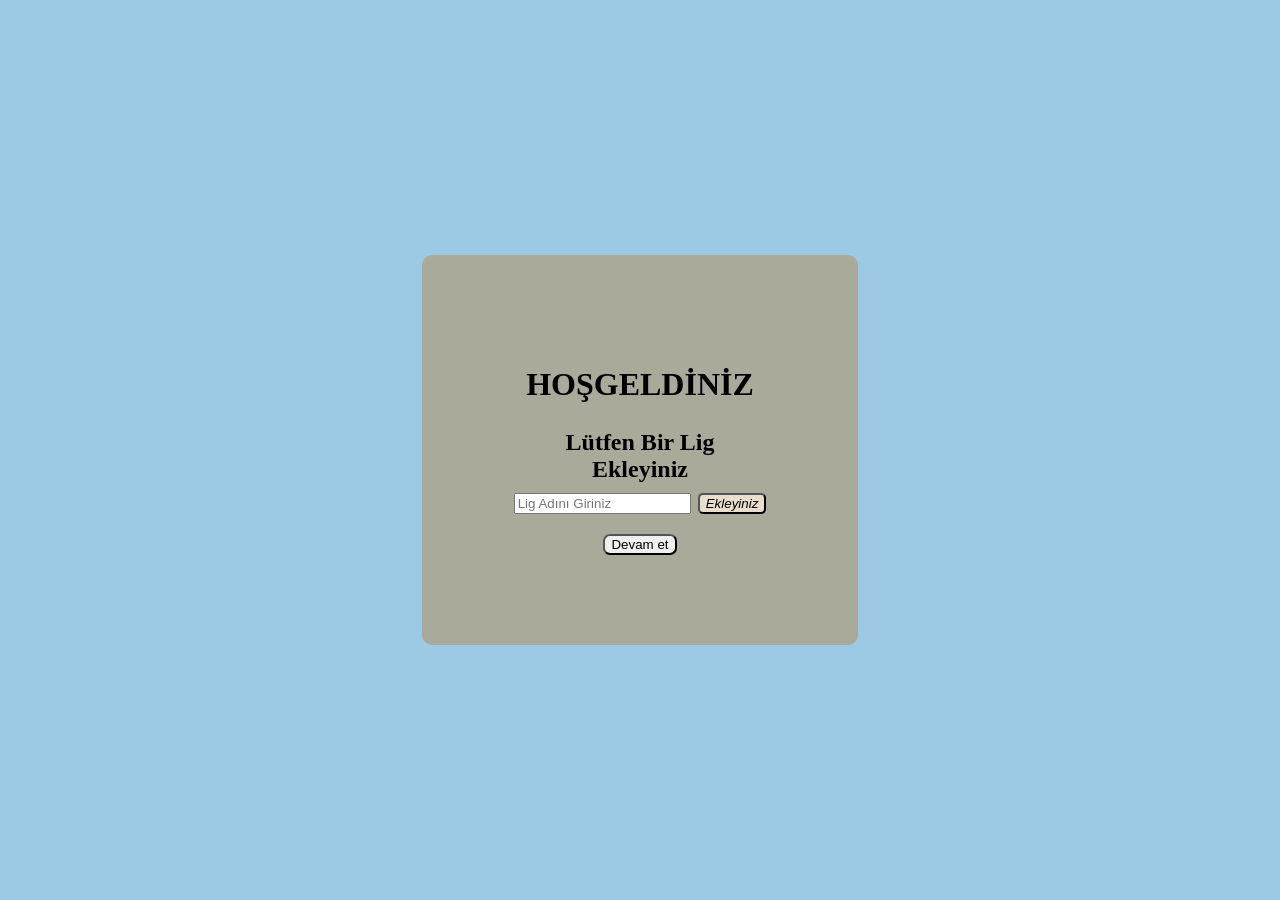
==== index.html @ c456cbff "Add files via upload" ====
<!DOCTYPE html>
<html lang="tr">
<head>
    <meta charset="UTF-8">
    <meta name="viewport" content="width=device-width, initial-scale=1.0">
    <title>Lig Ekle</title>
    <link rel="stylesheet" href="style.css">
</head>
<body>
  <div class="card">
    <h1>HOŞGELDİNİZ</h1>
    <h2 class="text">Lütfen Bir Lig Ekleyiniz</h2>
    <form class="form">
        <input id="ligAdi" type="text" placeholder="Lig Adını Giriniz">
        <button class="lig-ekle"><i>Ekleyiniz</i></button>
    </form>
    <!-- Link 'takim.html' olarak düzeltildi -->
    <a href="takim.html" class="devam-link">
        <button class="devam">Devam et</button>
    </a>
  </div>
<script src="app.js"></script>
</body>
</html>
---- style.css ----
body{
    background-color: rgb(156, 202, 228);
    margin: 0;
    padding: 0;
    display: flex;
    justify-content: center;
    align-items: center;
    min-height: 100vh;
}
.card{
    background-color: rgb(170, 170, 154);
    align-items: center;
    width: 20%;
    padding: 7%;
    text-align: center;
    border-radius: 10px;
}
.text{
text-align: center;
margin: 5px;
box-shadow: 5%;
border-radius: 7px;
padding: 5px;
}
.lig-ekle{
    text-align: center;
    margin-left: 3px;
    border-radius: 5px;
    background-color: rgb(233, 221, 205);
    color: black;
}
.devam{
    text-align: center;
    border-radius: 7px;
    margin-top: 20px;
    
}
.devam-link{
    text-decoration: none;
    color: black;
}
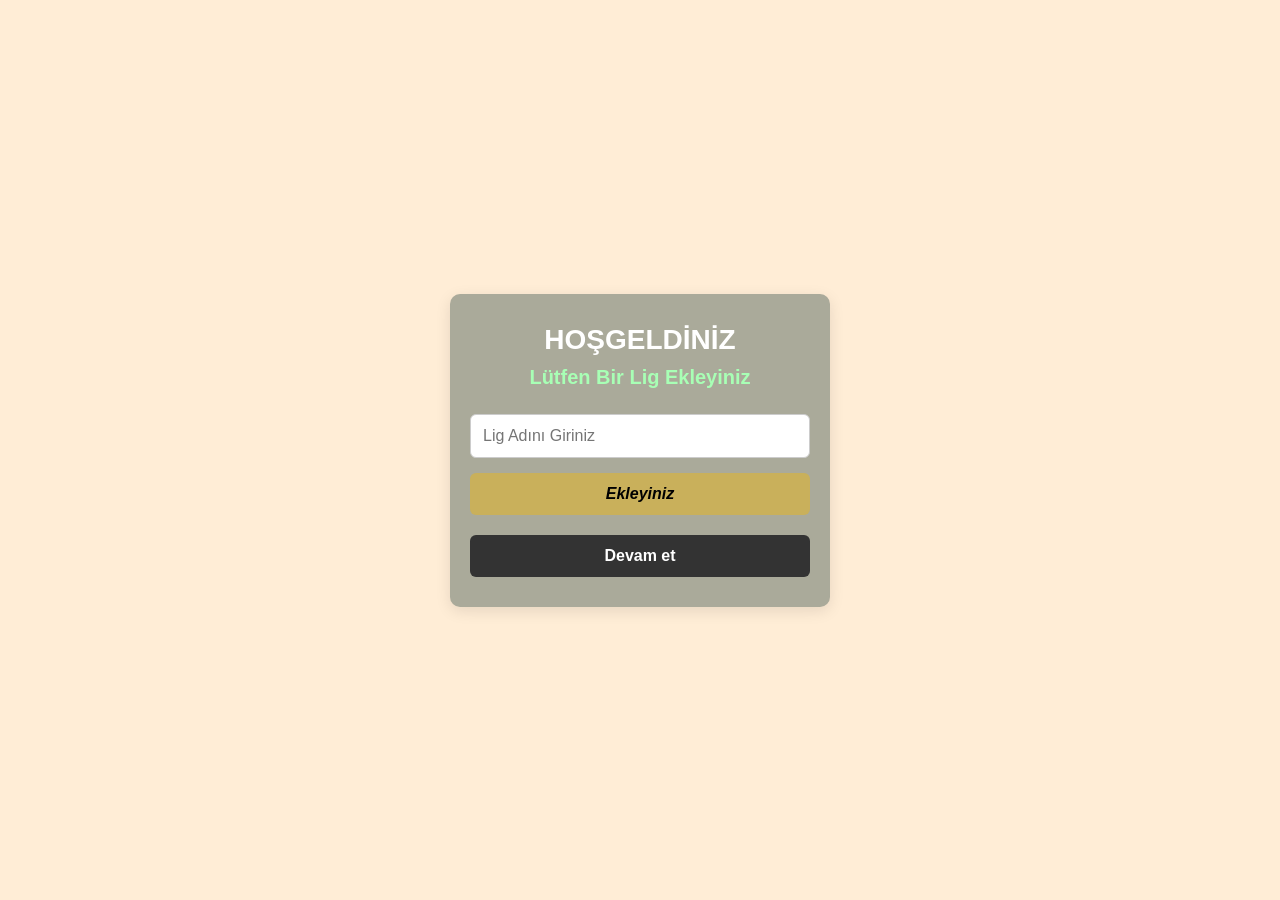
==== commit 35afac44: "Fix HTML structure and formatting" ====
--- a/index.html
+++ b/index.html
@@ -14,11 +14,10 @@
         <input id="ligAdi" type="text" placeholder="Lig Adını Giriniz">
         <button class="lig-ekle"><i>Ekleyiniz</i></button>
     </form>
-    <!-- Link 'takim.html' olarak düzeltildi -->
     <a href="takim.html" class="devam-link">
         <button class="devam">Devam et</button>
     </a>
   </div>
 <script src="app.js"></script>
 </body>
-</html>+</html>
--- a/style.css
+++ b/style.css
@@ -1,41 +1,91 @@
-body{
-    background-color: rgb(156, 202, 228);
+body {
+    background-color: rgb(255, 237, 214); /* Diğer sayfalarla uyumlu krem arka plan */
     margin: 0;
-    padding: 0;
+    padding: 15px; /* Mobilde kenarlara sıfır yapışmasın diye iç boşluk */
     display: flex;
     justify-content: center;
     align-items: center;
     min-height: 100vh;
+    font-family: sans-serif;
+    box-sizing: border-box;
 }
-.card{
+
+/* Tüm elementlerin padding değerlerini genişliğe dahil ediyoruz (Taşmayı önler) */
+*, *::before, *::after {
+    box-sizing: border-box;
+}
+
+.card {
     background-color: rgb(170, 170, 154);
+    width: 100%;
+    max-width: 380px; /* Telefonlarda tam sığar, bilgisayarda çok büyümesini engeller */
+    padding: 30px 20px;
+    border-radius: 10px;
+    display: flex;
+    flex-direction: column; /* Elemanları alt alta dizer */
     align-items: center;
-    width: 20%;
-    padding: 7%;
     text-align: center;
-    border-radius: 10px;
+    box-shadow: 0 4px 15px rgba(0,0,0,0.1);
 }
-.text{
-text-align: center;
-margin: 5px;
-box-shadow: 5%;
-border-radius: 7px;
-padding: 5px;
+
+h1 {
+    color: white;
+    margin: 0 0 10px 0;
+    font-size: 28px;
 }
-.lig-ekle{
-    text-align: center;
-    margin-left: 3px;
-    border-radius: 5px;
-    background-color: rgb(233, 221, 205);
+
+.text {
+    color: rgb(168, 255, 181);
+    font-size: 20px;
+    margin: 0 0 25px 0;
+}
+
+.form {
+    width: 100%;
+    display: flex;
+    flex-direction: column;
+    gap: 15px; /* Input ve buton arasına temiz boşluk bırakır */
+    margin-bottom: 20px;
+}
+
+#ligAdi {
+    width: 100%;
+    padding: 12px;
+    border-radius: 6px;
+    border: 1px solid #ccc;
+    font-size: 16px; /* Mobilde zoom yapmayı engellemek için ideal boyut */
+}
+
+.lig-ekle {
+    background-color: rgb(201, 176, 91);
     color: black;
+    padding: 12px;
+    border: none;
+    border-radius: 6px;
+    cursor: pointer;
+    font-weight: bold;
+    font-size: 16px;
+    width: 100%;
 }
-.devam{
-    text-align: center;
-    border-radius: 7px;
-    margin-top: 20px;
-    
+
+.devam-link {
+    width: 100%;
+    text-decoration: none; /* Link alt çizgisini kaldırır */
 }
-.devam-link{
-    text-decoration: none;
-    color: black;
-}+
+.devam {
+    width: 100%;
+    padding: 12px;
+    background-color: #333;
+    color: white;
+    border: none;
+    border-radius: 6px;
+    cursor: pointer;
+    font-weight: bold;
+    font-size: 16px;
+    transition: background 0.2s;
+}
+
+.devam:hover {
+    background-color: #444;
+}
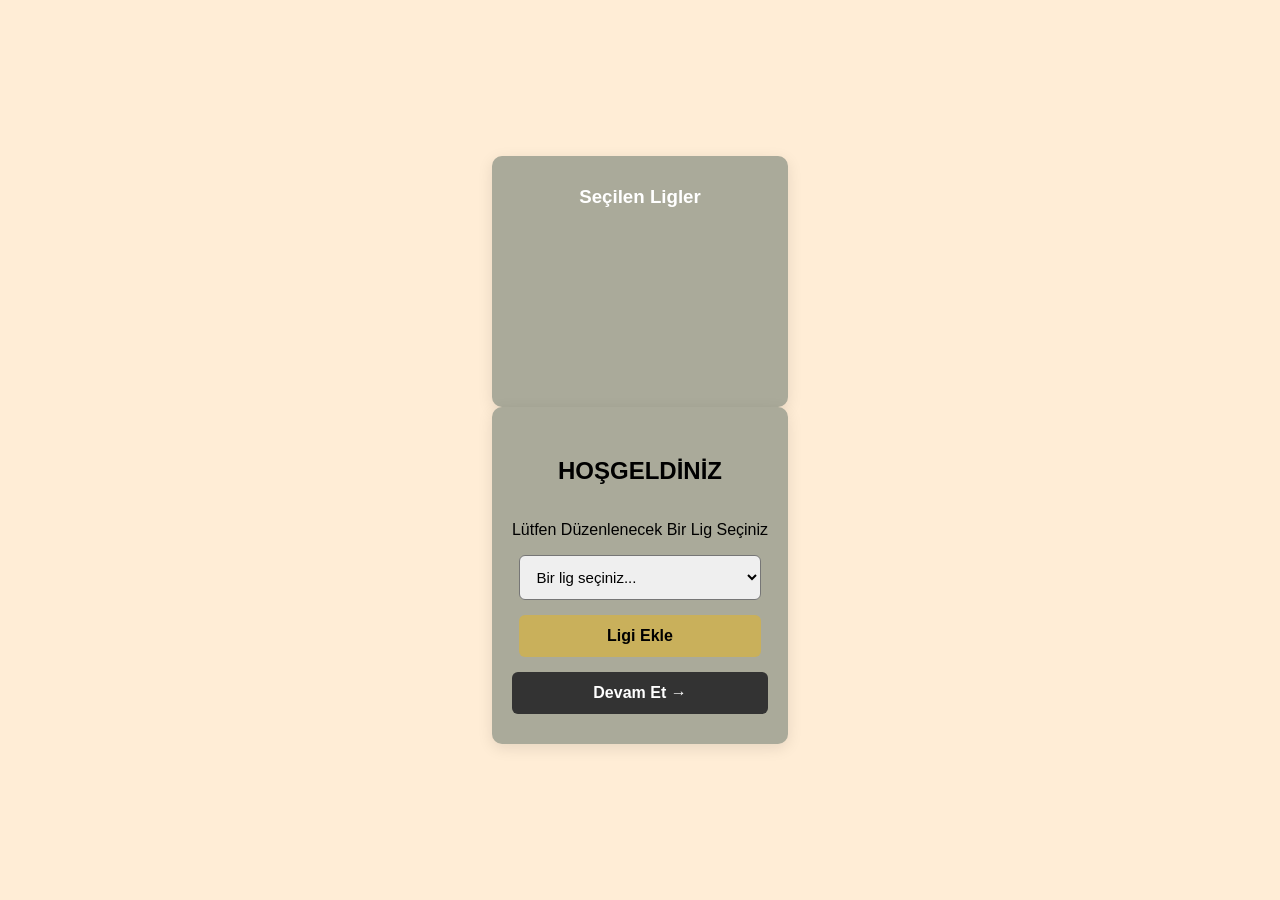
==== commit 7419b13c: "Revise index.html for league selection panel" ====
--- a/index.html
+++ b/index.html
@@ -3,21 +3,39 @@
 <head>
     <meta charset="UTF-8">
     <meta name="viewport" content="width=device-width, initial-scale=1.0">
-    <title>Lig Ekle</title>
+    <title>Lig Seçim Paneli</title>
     <link rel="stylesheet" href="style.css">
 </head>
 <body>
-  <div class="card">
-    <h1>HOŞGELDİNİZ</h1>
-    <h2 class="text">Lütfen Bir Lig Ekleyiniz</h2>
-    <form class="form">
-        <input id="ligAdi" type="text" placeholder="Lig Adını Giriniz">
-        <button class="lig-ekle"><i>Ekleyiniz</i></button>
-    </form>
-    <a href="takim.html" class="devam-link">
-        <button class="devam">Devam et</button>
-    </a>
-  </div>
+
+<div class="ana-konteyner">
+    
+    <!-- SOL PANEL: Seçilen Liglerin Listelendiği Alan -->
+    <div class="card sol-panel">
+        <h3 style="color: white; margin-top: 0; text-align: center;">Seçilen Ligler</h3>
+        <div id="eklenenLiglerListesi" style="width: 100%; min-height: 150px;"></div>
+    </div>
+
+    <!-- SAĞ PANEL: Lig Seçme Formu -->
+    <div class="card sag-panel">
+        <h2 class="başlik">HOŞGELDİNİZ</h2>
+        <p class="alt-başlik">Lütfen Düzenlenecek Bir Lig Seçiniz</p>
+        
+        <form id="ligForm">
+            <select id="hazirLiglerSelect" required style="width: 100%; padding: 12px; border-radius: 6px; font-size: 15px; margin-bottom: 15px;">
+                <option value="" disabled selected>Bir lig seçiniz...</option>
+            </select>
+
+            <button class="lig-ekle" type="submit">Ligi Ekle</button>
+        </form>
+
+        <a href="takim.html" class="devam-link" style="margin-top: 15px; display: block; text-decoration: none;">
+            <button class="devam" style="width: 100%;">Devam Et →</button>
+        </a>
+    </div>
+
+</div>
+
 <script src="app.js"></script>
 </body>
 </html>
--- a/style.css
+++ b/style.css
@@ -1,7 +1,7 @@
 body {
-    background-color: rgb(255, 237, 214); /* Diğer sayfalarla uyumlu krem arka plan */
+    background-color: rgb(255, 237, 214); 
     margin: 0;
-    padding: 15px; /* Mobilde kenarlara sıfır yapışmasın diye iç boşluk */
+    padding: 15px; 
     display: flex;
     justify-content: center;
     align-items: center;
@@ -9,8 +9,6 @@
     font-family: sans-serif;
     box-sizing: border-box;
 }
-
-/* Tüm elementlerin padding değerlerini genişliğe dahil ediyoruz (Taşmayı önler) */
 *, *::before, *::after {
     box-sizing: border-box;
 }
@@ -44,7 +42,7 @@
     width: 100%;
     display: flex;
     flex-direction: column;
-    gap: 15px; /* Input ve buton arasına temiz boşluk bırakır */
+    gap: 15px; /* Input ve buton arasına  boşluk bırakır */
     margin-bottom: 20px;
 }
 
@@ -53,7 +51,7 @@
     padding: 12px;
     border-radius: 6px;
     border: 1px solid #ccc;
-    font-size: 16px; /* Mobilde zoom yapmayı engellemek için ideal boyut */
+    font-size: 16px; 
 }
 
 .lig-ekle {
@@ -70,7 +68,7 @@
 
 .devam-link {
     width: 100%;
-    text-decoration: none; /* Link alt çizgisini kaldırır */
+    text-decoration: none; 
 }
 
 .devam {
@@ -89,3 +87,6 @@
 .devam:hover {
     background-color: #444;
 }
+input[type="text"] {
+    text-transform: uppercase;
+}
